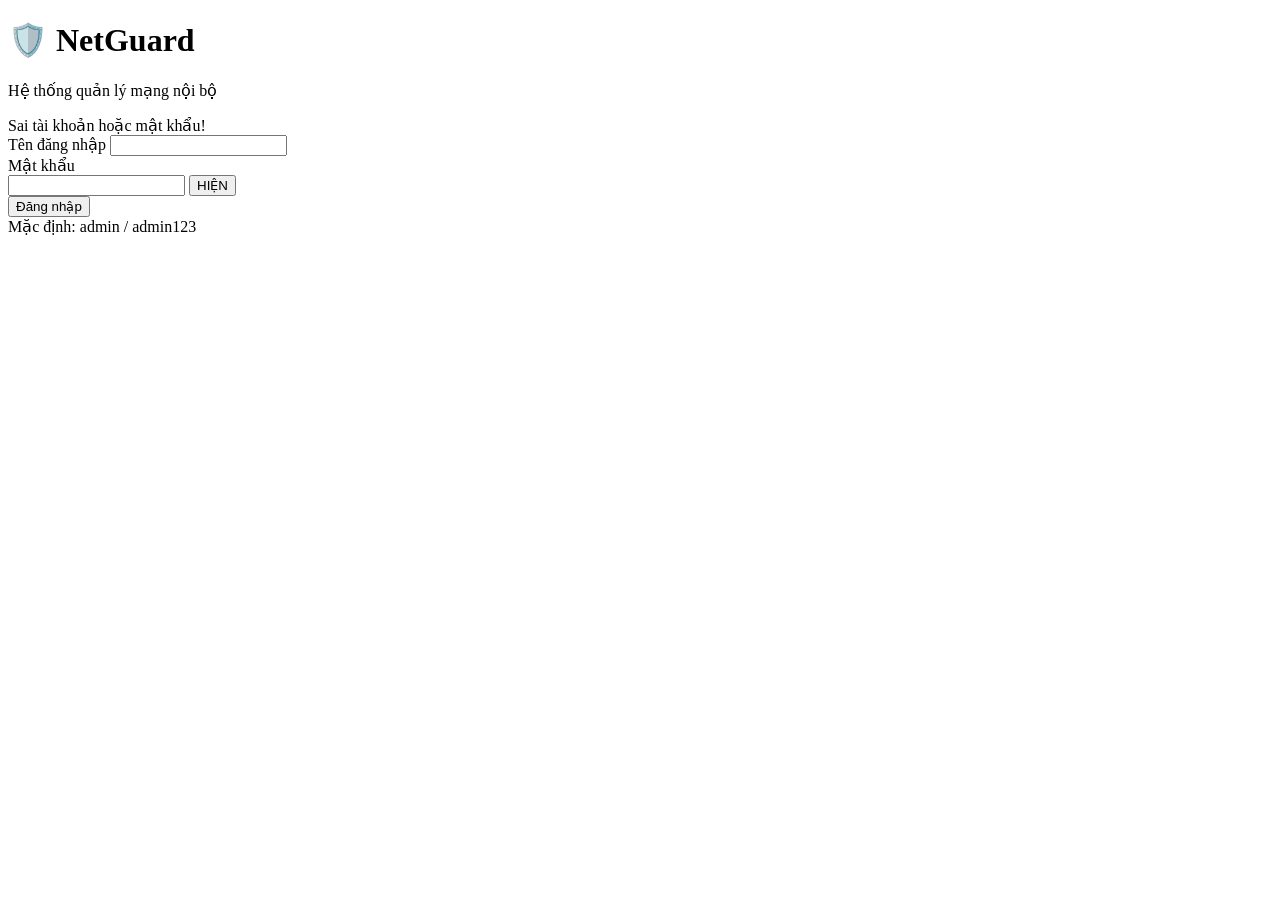
==== login.html @ 66174af8 "Add files via upload" ====
<!DOCTYPE html>
<html lang="vi">
<head>
<meta charset="UTF-8">
<title>Đăng nhập | NetGuard</title>
<link rel="stylesheet" href="css/login.css">
</head>
<body>
<div class="login-box">
  <h1>🛡️ NetGuard</h1>
  <p>Hệ thống quản lý mạng nội bộ</p>
  <div class="error-msg" id="errorMsg">Sai tài khoản hoặc mật khẩu!</div>
  <form id="loginForm">
    <div class="field">
      <label>Tên đăng nhập</label>
      <input type="text" id="username" autocomplete="username" required>
    </div>
    <div class="field">
      <label>Mật khẩu</label>
      <div class="pw-wrap">
        <input type="password" id="password" autocomplete="current-password" required>
        <button type="button" class="pw-toggle" id="pwToggle">HIỆN</button>
      </div>
    </div>
    <button type="submit" class="login-btn">Đăng nhập</button>
  </form>
  <div class="hint">Mặc định: admin / admin123</div>
</div>
<script src="js/auth.js"></script>
<script>
document.getElementById('pwToggle').addEventListener('click',()=>{
  const pw=document.getElementById('password');
  const btn=document.getElementById('pwToggle');
  if(pw.type==='password'){pw.type='text';btn.textContent='ẨN';}else{pw.type='password';btn.textContent='HIỆN';}
});
document.getElementById('loginForm').addEventListener('submit',(e)=>{
  e.preventDefault();
  const u=document.getElementById('username').value.trim();
  const p=document.getElementById('password').value;
  const res=Auth.login(u,p);
  if(res.ok){ window.location.href='index.html'; }
  else{
    const err=document.getElementById('errorMsg');
    err.textContent=res.msg;
    err.style.display='block';
  }
});
if(Auth.isLoggedIn()) window.location.href='index.html';
</script>
</body>
</html>
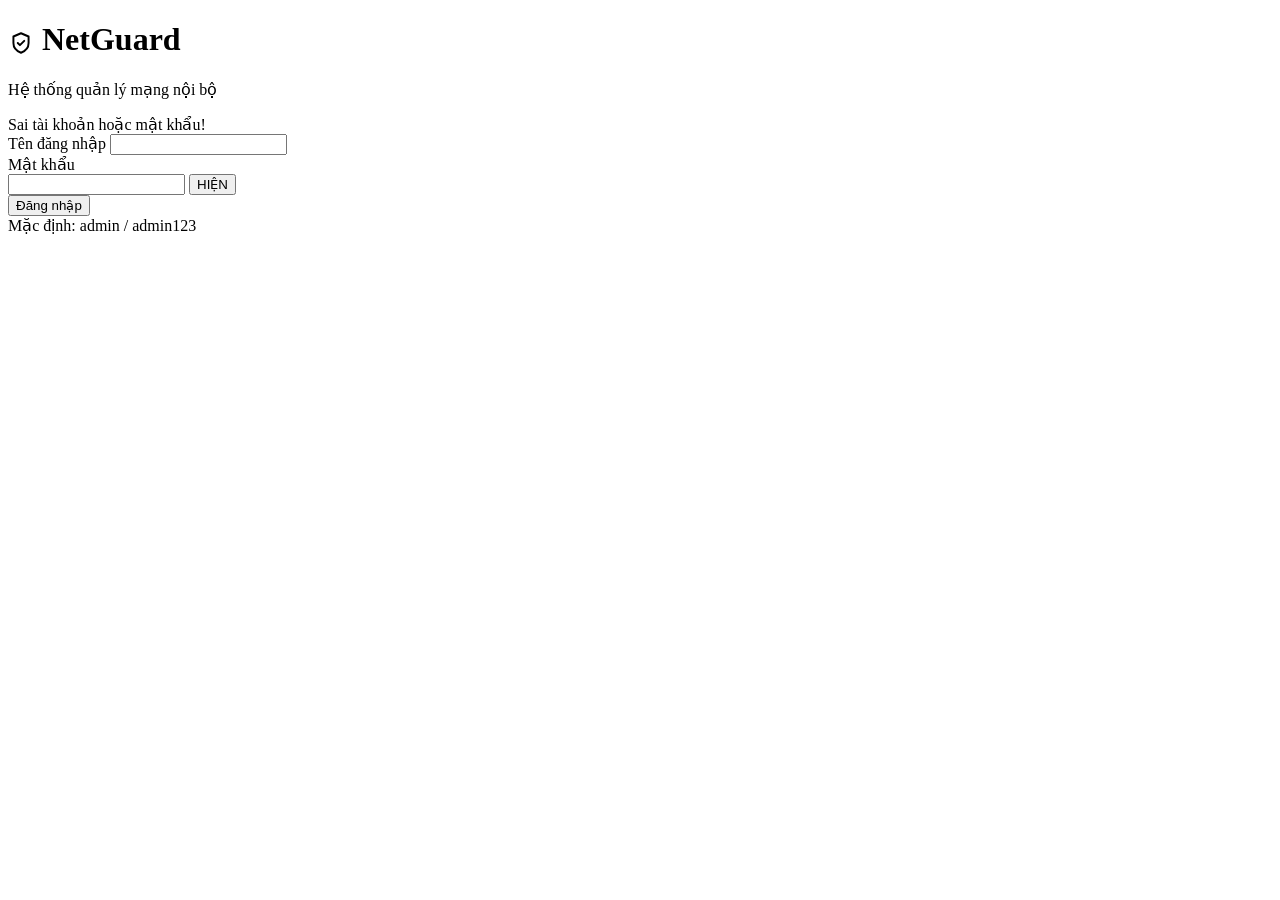
==== commit 562442c9: "Add files via upload" ====
--- a/login.html
+++ b/login.html
@@ -6,8 +6,13 @@
 <link rel="stylesheet" href="css/login.css">
 </head>
 <body>
+<svg width="0" height="0" style="position:absolute" aria-hidden="true">
+<defs>
+<symbol id="ic-shield" viewBox="0 0 24 24"><path d="M12 3l7 3v6c0 4.5-3 7.5-7 9-4-1.5-7-4.5-7-9V6l7-3z" fill="none" stroke="currentColor" stroke-width="1.8" stroke-linecap="round" stroke-linejoin="round"/><path d="M9 12l2 2 4-4" fill="none" stroke="currentColor" stroke-width="1.8" stroke-linecap="round" stroke-linejoin="round"/></symbol>
+</defs>
+</svg>
 <div class="login-box">
-  <h1>🛡️ NetGuard</h1>
+  <h1><svg width="26" height="26" style="vertical-align:-6px;stroke:currentColor;fill:none"><use href="#ic-shield"/></svg> NetGuard</h1>
   <p>Hệ thống quản lý mạng nội bộ</p>
   <div class="error-msg" id="errorMsg">Sai tài khoản hoặc mật khẩu!</div>
   <form id="loginForm">
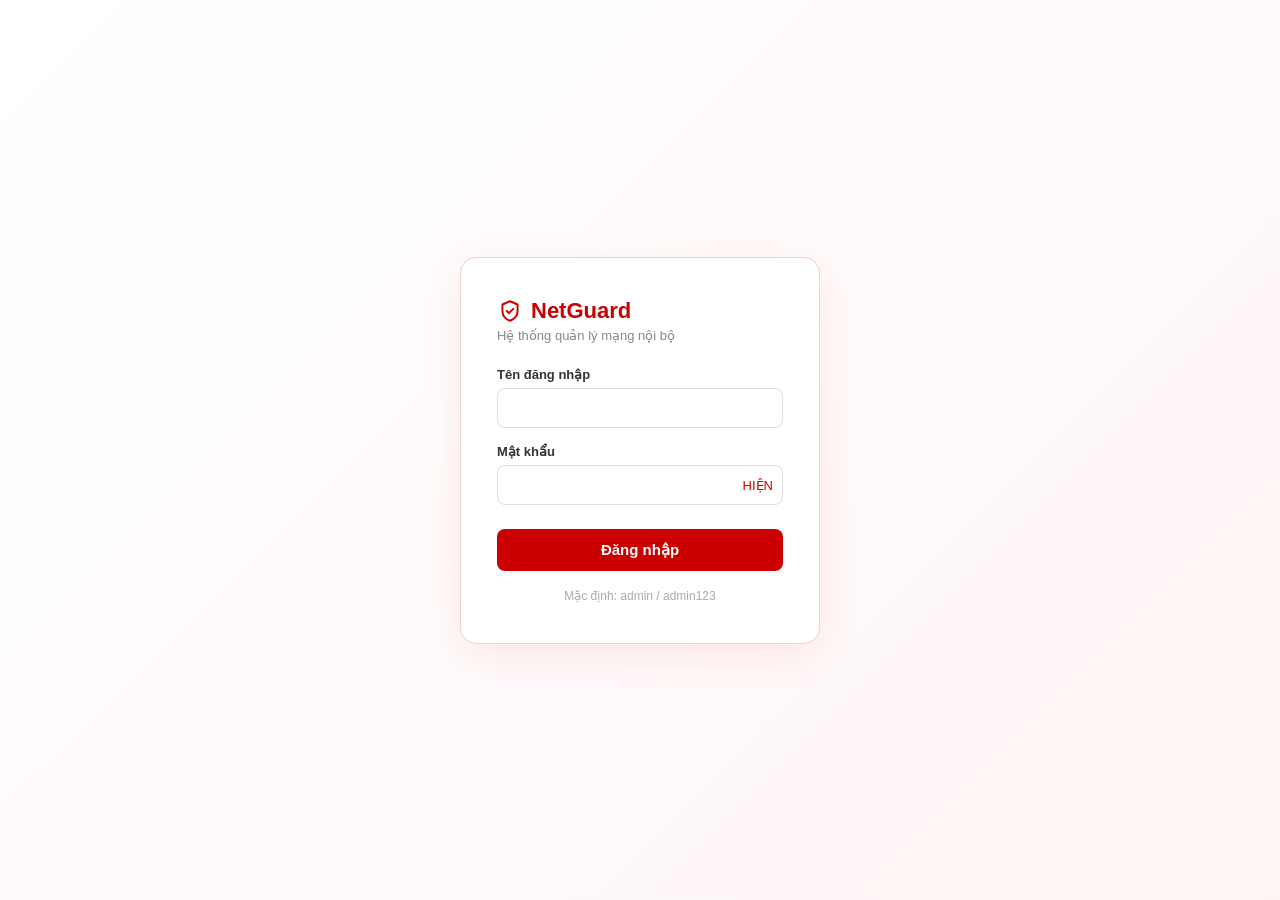
==== commit 5f2d96bd: "Add files via upload" ====
--- a/login.html
+++ b/login.html
@@ -3,16 +3,30 @@
 <head>
 <meta charset="UTF-8">
 <title>Đăng nhập | NetGuard</title>
-<link rel="stylesheet" href="css/login.css">
+<style>
+*{margin:0;padding:0;box-sizing:border-box;font-family:'Segoe UI',Arial,sans-serif}
+body{min-height:100vh;display:flex;align-items:center;justify-content:center;background:linear-gradient(135deg,#fff 0%,#fff5f5 100%)}
+.login-box{background:#fff;border:1px solid #f0d0d0;border-radius:16px;padding:40px 36px;width:360px;box-shadow:0 10px 40px rgba(200,0,0,.08);animation:fadeIn .4s ease}
+@keyframes fadeIn{from{opacity:0;transform:translateY(10px)}to{opacity:1;transform:translateY(0)}}
+.login-box h1{color:#c00;font-size:22px;margin-bottom:4px;display:flex;align-items:center;gap:8px}
+.login-box p{color:#888;font-size:13px;margin-bottom:24px}
+.field{margin-bottom:16px}
+.field label{display:block;font-size:13px;color:#333;margin-bottom:6px;font-weight:600}
+.field input{width:100%;padding:11px 12px;border:1px solid #ddd;border-radius:8px;font-size:14px;outline:none;transition:.2s}
+.field input:focus{border-color:#c00;box-shadow:0 0 0 3px rgba(200,0,0,.08)}
+.pw-wrap{position:relative}
+.pw-wrap input{padding-right:40px}
+.pw-toggle{position:absolute;right:10px;top:50%;transform:translateY(-50%);cursor:pointer;font-size:13px;color:#c00;user-select:none;background:none;border:none}
+.login-btn{width:100%;padding:12px;background:#c00;color:#fff;border:none;border-radius:8px;font-size:15px;font-weight:600;cursor:pointer;margin-top:8px;transition:.2s}
+.login-btn:hover{background:#a00}
+.error-msg{background:#fff0f0;color:#c00;border:1px solid #f0b0b0;padding:9px 12px;border-radius:8px;font-size:13px;margin-bottom:14px;display:none}
+.hint{margin-top:18px;font-size:12px;color:#aaa;text-align:center}
+
+</style>
 </head>
 <body>
-<svg width="0" height="0" style="position:absolute" aria-hidden="true">
-<defs>
-<symbol id="ic-shield" viewBox="0 0 24 24"><path d="M12 3l7 3v6c0 4.5-3 7.5-7 9-4-1.5-7-4.5-7-9V6l7-3z" fill="none" stroke="currentColor" stroke-width="1.8" stroke-linecap="round" stroke-linejoin="round"/><path d="M9 12l2 2 4-4" fill="none" stroke="currentColor" stroke-width="1.8" stroke-linecap="round" stroke-linejoin="round"/></symbol>
-</defs>
-</svg>
 <div class="login-box">
-  <h1><svg width="26" height="26" style="vertical-align:-6px;stroke:currentColor;fill:none"><use href="#ic-shield"/></svg> NetGuard</h1>
+  <h1><svg width="26" height="26" viewBox="0 0 24 24" fill="none" stroke="currentColor" stroke-width="1.8" stroke-linecap="round" stroke-linejoin="round" style="vertical-align:-6px;flex-shrink:0"><path d="M12 3l7 3v6c0 4.5-3 7.5-7 9-4-1.5-7-4.5-7-9V6l7-3z"/><path d="M9 12l2 2 4-4"/></svg> NetGuard</h1>
   <p>Hệ thống quản lý mạng nội bộ</p>
   <div class="error-msg" id="errorMsg">Sai tài khoản hoặc mật khẩu!</div>
   <form id="loginForm">
@@ -31,7 +45,7 @@
   </form>
   <div class="hint">Mặc định: admin / admin123</div>
 </div>
-<script src="js/auth.js"></script>
+<script src="auth.js"></script>
 <script>
 document.getElementById('pwToggle').addEventListener('click',()=>{
   const pw=document.getElementById('password');
